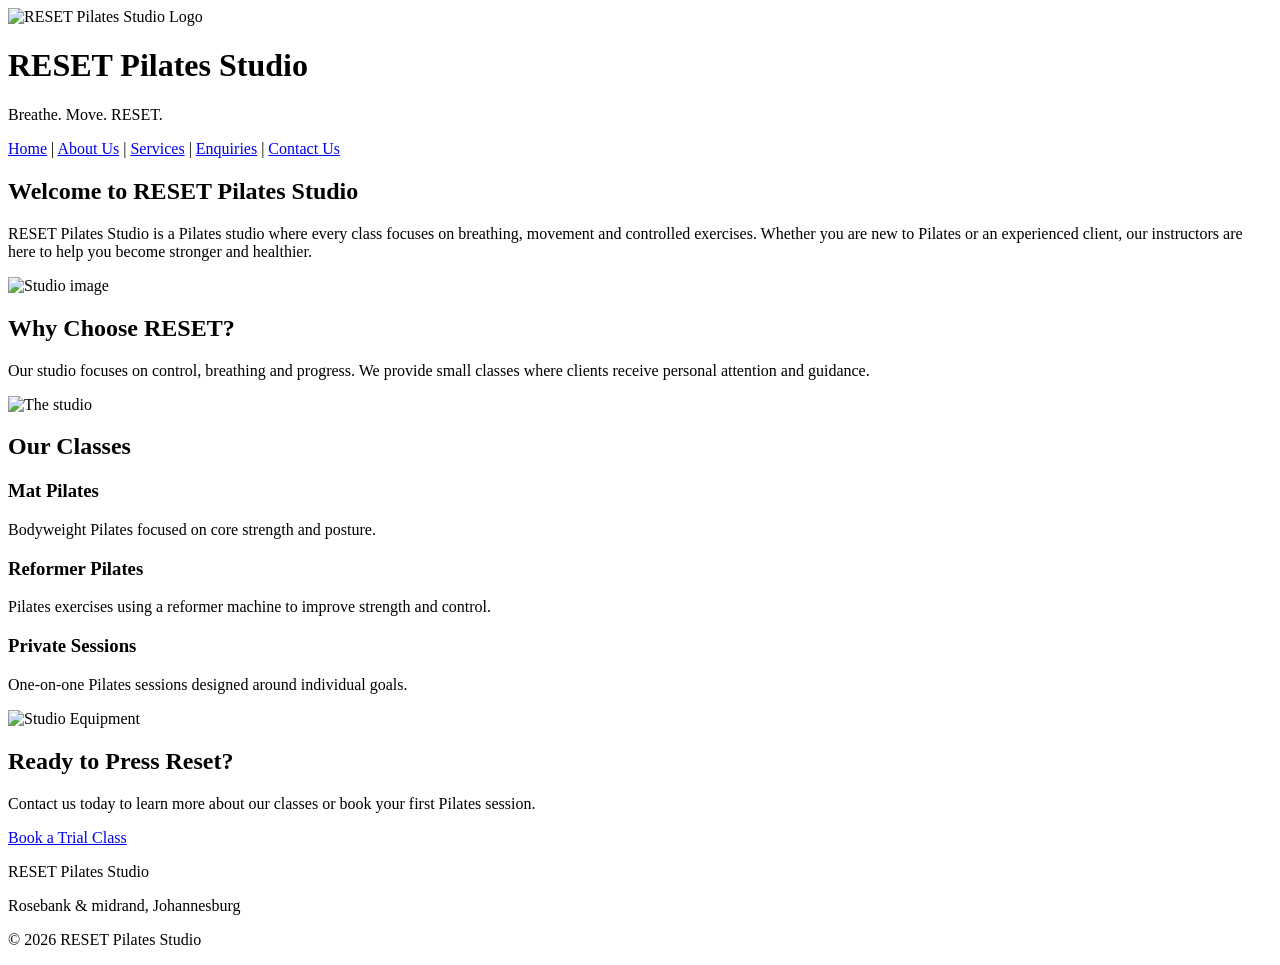
==== index.html @ e607b6fb "Add files via upload" ====
<!DOCTYPE html>
<html lang="en">

<head>
    <meta charset="UTF-8">
    <meta name="viewport" content="width=device-width, initial-scale=1.0">
    <title>RESET Pilates Studio - Home</title>
</head>

<body>

    <header>
        <img src="images/studiologo.png" alt="RESET Pilates Studio Logo">

        <h1>
         RESET Pilates Studio

        </h1>
        <p>
         Breathe. Move. RESET.
        </p>
        <nav>
            <a href="index.html">Home</a> |
            <a href="about.html">About Us</a> |
            <a href="services.html">Services</a> |
            <a href="enquiries.html">Enquiries</a> |
            <a href="contact.html">Contact Us</a>
        </nav>

    </header>

    <main>

        <section>
            <h2>Welcome to RESET Pilates Studio</h2>

            <p>
                RESET Pilates Studio is a Pilates studio where every class
                focuses on breathing, movement and controlled exercises.
                Whether you are new to Pilates or an experienced client,
                our instructors are here to help you become stronger and healthier.
            </p>
            <!-- Hero Image -->
            <img src="images/herophoto.png"alt="Studio image">
            
                

        </section>

        <section>
            <h2>Why Choose RESET?</h2>

            <p>
                Our studio focuses on control, breathing and progress.
                We provide small classes where clients receive personal
                attention and guidance.
            </p>
            <!-- Small Image -->
            <img src="images/smallphoto.png" alt="The studio">

        </section>

        <section>
            <h2>Our Classes</h2>

            <h3>Mat Pilates</h3>
            <p>
                Bodyweight Pilates focused on core strength and posture.
            </p>

            <h3>Reformer Pilates</h3>
            <p>
                Pilates exercises using a reformer machine to improve
                strength and control.
            </p>

            <h3>Private Sessions</h3>
            <p>
                One-on-one Pilates sessions designed around individual goals.
            </p>
            <!-- Large Image -->
            <img src="images/largephoto.png" alt="Studio Equipment">

        </section>

        <section>
            <h2>Ready to Press Reset?</h2>

            <p>
                Contact us today to learn more about our classes or book
                your first Pilates session.
            </p>

            <a href="enquiries.html">Book a Trial Class</a>

        </section>

    </main>

    <footer>
        <!-- Address of the studio -->
        <p>RESET Pilates Studio</p>
        <p>Rosebank & midrand, Johannesburg</p>
        <p>&copy; 2026 RESET Pilates Studio</p>
    </footer>

</body>

</html>
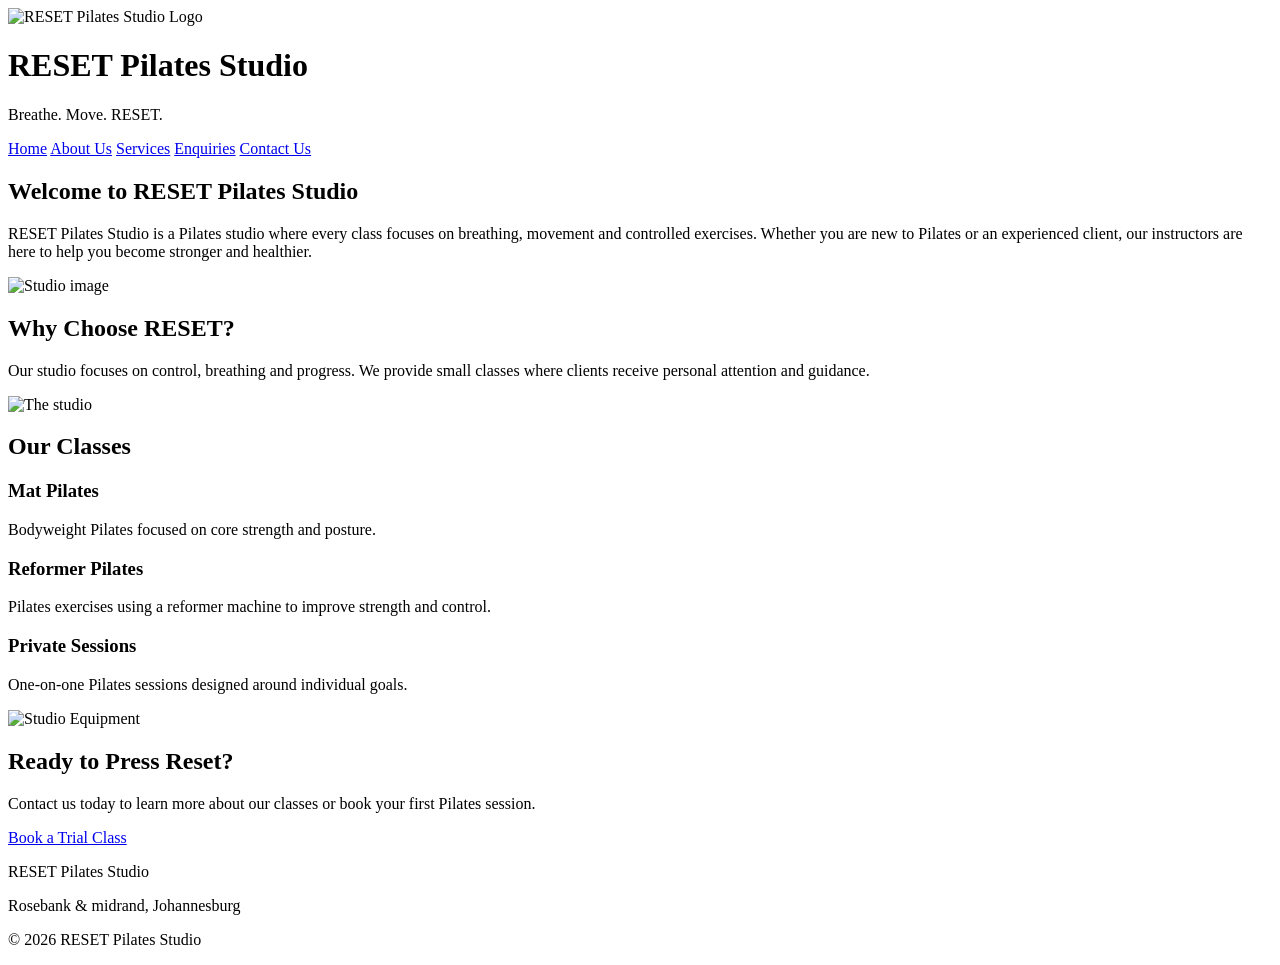
==== commit cb9a0152: "Add files via upload" ====
--- a/index.html
+++ b/index.html
@@ -5,25 +5,26 @@
     <meta charset="UTF-8">
     <meta name="viewport" content="width=device-width, initial-scale=1.0">
     <title>RESET Pilates Studio - Home</title>
+    <link rel="stylesheet" href="css_assets/style.css">
 </head>
 
 <body>
 
-    <header>
-        <img src="images/studiologo.png" alt="RESET Pilates Studio Logo">
+    <header class="site-header">
+        <img class="logo" src="images/studiologo.png" alt="RESET Pilates Studio Logo">
 
         <h1>
          RESET Pilates Studio
 
         </h1>
-        <p>
+        <p class="tagline">
          Breathe. Move. RESET.
         </p>
-        <nav>
-            <a href="index.html">Home</a> |
-            <a href="about.html">About Us</a> |
-            <a href="services.html">Services</a> |
-            <a href="enquiries.html">Enquiries</a> |
+        <nav class="nav-links">
+            <a href="index.html">Home</a>
+            <a href="about.html">About Us</a>
+            <a href="services.html">Services</a>
+            <a href="enquiries.html">Enquiries</a>
             <a href="contact.html">Contact Us</a>
         </nav>
 
@@ -31,53 +32,57 @@
 
     <main>
 
-        <section>
-            <h2>Welcome to RESET Pilates Studio</h2>
+        <section class="media-section">
+            <div>
+                <h2>Welcome to RESET Pilates Studio</h2>
 
-            <p>
-                RESET Pilates Studio is a Pilates studio where every class
-                focuses on breathing, movement and controlled exercises.
-                Whether you are new to Pilates or an experienced client,
-                our instructors are here to help you become stronger and healthier.
-            </p>
+                <p>
+                    RESET Pilates Studio is a Pilates studio where every class
+                    focuses on breathing, movement and controlled exercises.
+                    Whether you are new to Pilates or an experienced client,
+                    our instructors are here to help you become stronger and healthier.
+                </p>
+            </div>
             <!-- Hero Image -->
-            <img src="images/herophoto.png"alt="Studio image">
-            
-                
+            <img src="images/herophoto.png" alt="Studio image">
 
         </section>
 
-        <section>
-            <h2>Why Choose RESET?</h2>
+        <section class="media-section reverse">
+            <div>
+                <h2>Why Choose RESET?</h2>
 
-            <p>
-                Our studio focuses on control, breathing and progress.
-                We provide small classes where clients receive personal
-                attention and guidance.
-            </p>
+                <p>
+                    Our studio focuses on control, breathing and progress.
+                    We provide small classes where clients receive personal
+                    attention and guidance.
+                </p>
+            </div>
             <!-- Small Image -->
             <img src="images/smallphoto.png" alt="The studio">
 
         </section>
 
-        <section>
-            <h2>Our Classes</h2>
+        <section class="media-section">
+            <div>
+                <h2>Our Classes</h2>
 
-            <h3>Mat Pilates</h3>
-            <p>
-                Bodyweight Pilates focused on core strength and posture.
-            </p>
+                <h3>Mat Pilates</h3>
+                <p>
+                    Bodyweight Pilates focused on core strength and posture.
+                </p>
 
-            <h3>Reformer Pilates</h3>
-            <p>
-                Pilates exercises using a reformer machine to improve
-                strength and control.
-            </p>
+                <h3>Reformer Pilates</h3>
+                <p>
+                    Pilates exercises using a reformer machine to improve
+                    strength and control.
+                </p>
 
-            <h3>Private Sessions</h3>
-            <p>
-                One-on-one Pilates sessions designed around individual goals.
-            </p>
+                <h3>Private Sessions</h3>
+                <p>
+                    One-on-one Pilates sessions designed around individual goals.
+                </p>
+            </div>
             <!-- Large Image -->
             <img src="images/largephoto.png" alt="Studio Equipment">
 
@@ -91,13 +96,13 @@
                 your first Pilates session.
             </p>
 
-            <a href="enquiries.html">Book a Trial Class</a>
+            <a class="cta-button" href="enquiries.html">Book a Trial Class</a>
 
         </section>
 
     </main>
 
-    <footer>
+    <footer class="site-footer">
         <!-- Address of the studio -->
         <p>RESET Pilates Studio</p>
         <p>Rosebank & midrand, Johannesburg</p>
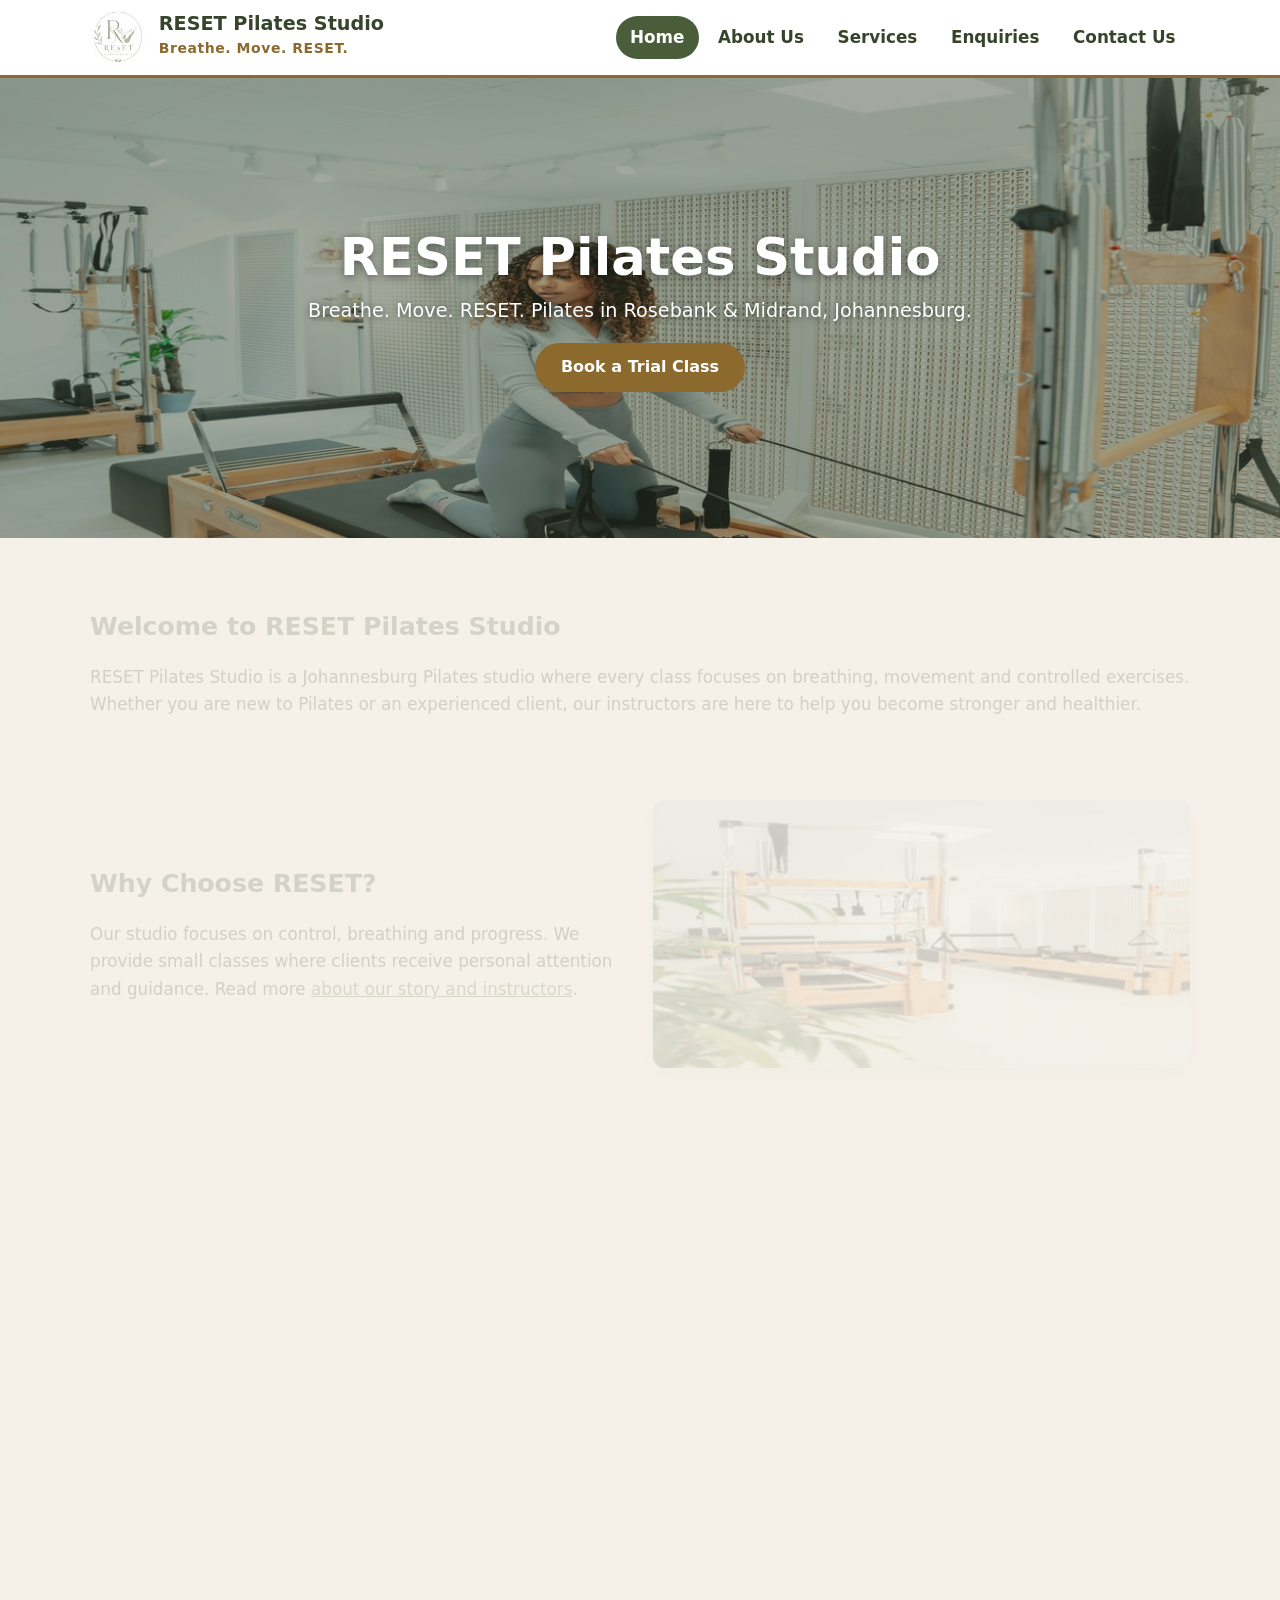
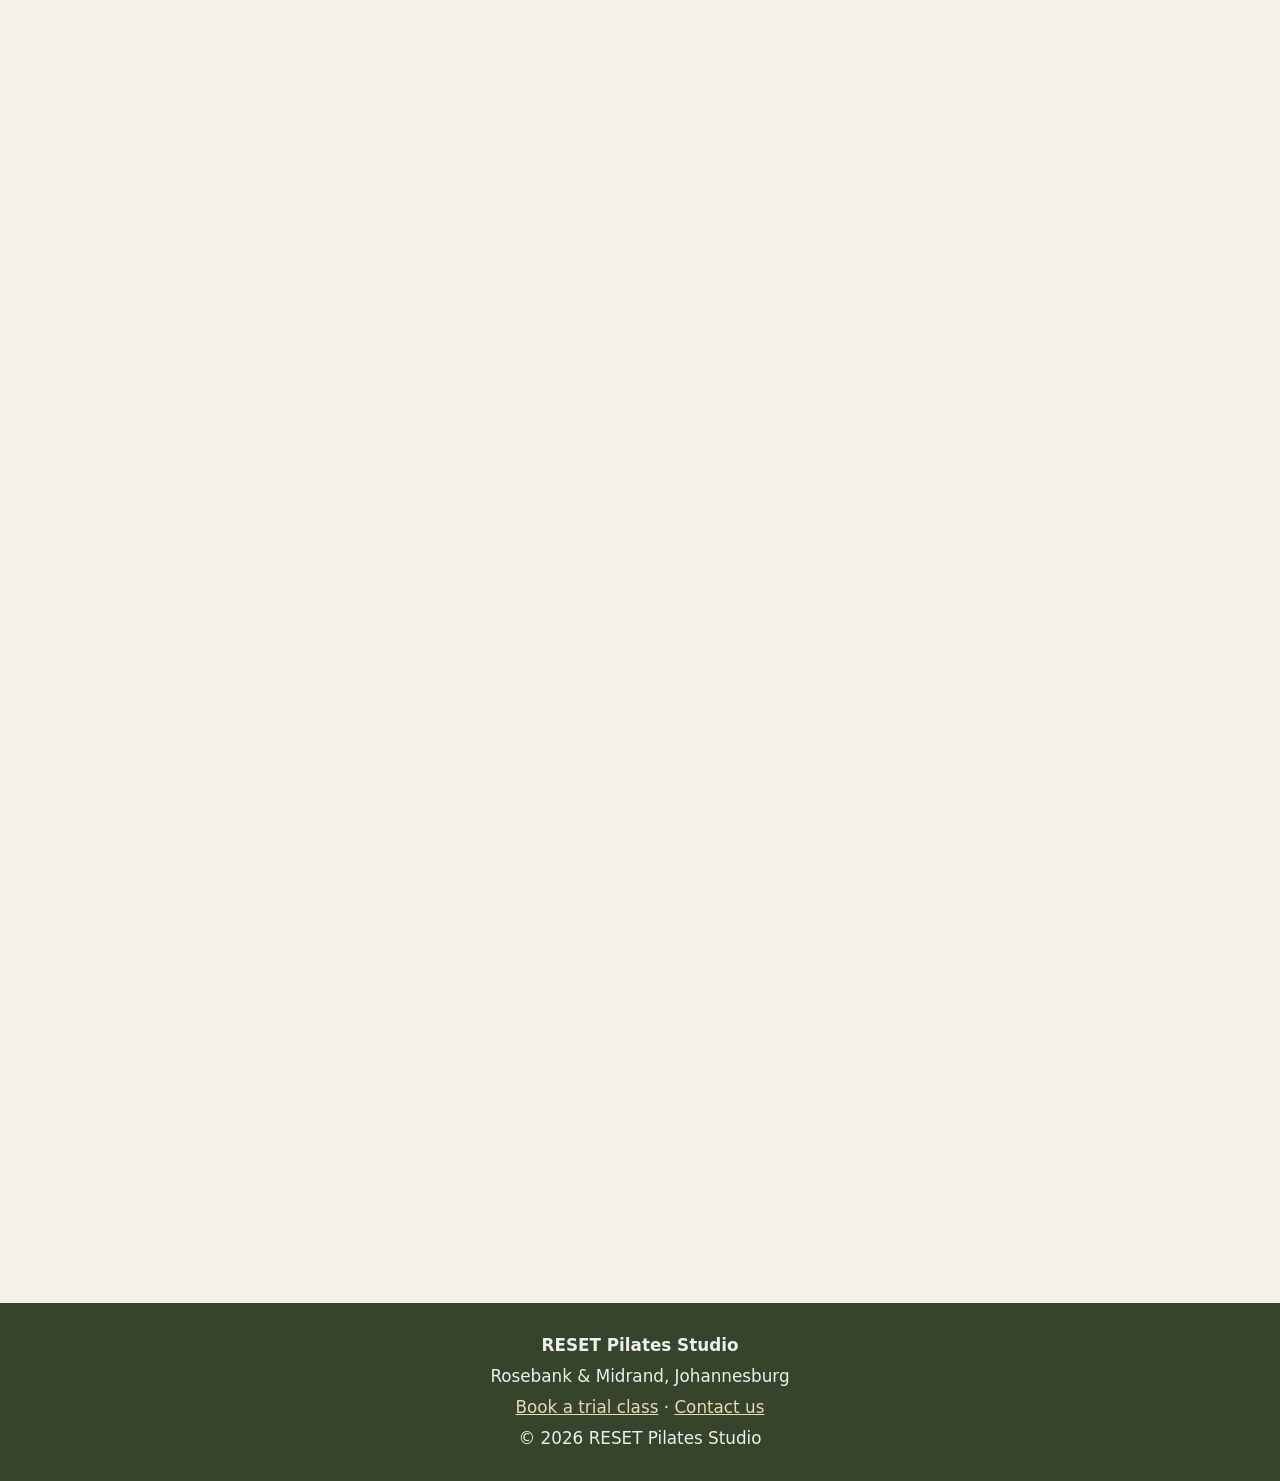
==== commit 57347cf5: "Add Part 3" ====
--- a/index.html
+++ b/index.html
@@ -1,114 +1,158 @@
-<!DOCTYPE html>
-<html lang="en">
-
-<head>
-    <meta charset="UTF-8">
-    <meta name="viewport" content="width=device-width, initial-scale=1.0">
-    <title>RESET Pilates Studio - Home</title>
-    <link rel="stylesheet" href="css_assets/style.css">
-</head>
-
-<body>
-
-    <header class="site-header">
-        <img class="logo" src="images/studiologo.png" alt="RESET Pilates Studio Logo">
-
-        <h1>
-         RESET Pilates Studio
-
-        </h1>
-        <p class="tagline">
-         Breathe. Move. RESET.
-        </p>
-        <nav class="nav-links">
-            <a href="index.html">Home</a>
-            <a href="about.html">About Us</a>
-            <a href="services.html">Services</a>
-            <a href="enquiries.html">Enquiries</a>
-            <a href="contact.html">Contact Us</a>
-        </nav>
-
-    </header>
-
-    <main>
-
-        <section class="media-section">
-            <div>
-                <h2>Welcome to RESET Pilates Studio</h2>
-
-                <p>
-                    RESET Pilates Studio is a Pilates studio where every class
-                    focuses on breathing, movement and controlled exercises.
-                    Whether you are new to Pilates or an experienced client,
-                    our instructors are here to help you become stronger and healthier.
-                </p>
-            </div>
-            <!-- Hero Image -->
-            <img src="images/herophoto.png" alt="Studio image">
-
-        </section>
-
-        <section class="media-section reverse">
-            <div>
-                <h2>Why Choose RESET?</h2>
-
-                <p>
-                    Our studio focuses on control, breathing and progress.
-                    We provide small classes where clients receive personal
-                    attention and guidance.
-                </p>
-            </div>
-            <!-- Small Image -->
-            <img src="images/smallphoto.png" alt="The studio">
-
-        </section>
-
-        <section class="media-section">
-            <div>
-                <h2>Our Classes</h2>
-
-                <h3>Mat Pilates</h3>
-                <p>
-                    Bodyweight Pilates focused on core strength and posture.
-                </p>
-
-                <h3>Reformer Pilates</h3>
-                <p>
-                    Pilates exercises using a reformer machine to improve
-                    strength and control.
-                </p>
-
-                <h3>Private Sessions</h3>
-                <p>
-                    One-on-one Pilates sessions designed around individual goals.
-                </p>
-            </div>
-            <!-- Large Image -->
-            <img src="images/largephoto.png" alt="Studio Equipment">
-
-        </section>
-
-        <section>
-            <h2>Ready to Press Reset?</h2>
-
-            <p>
-                Contact us today to learn more about our classes or book
-                your first Pilates session.
-            </p>
-
-            <a class="cta-button" href="enquiries.html">Book a Trial Class</a>
-
-        </section>
-
-    </main>
-
-    <footer class="site-footer">
-        <!-- Address of the studio -->
-        <p>RESET Pilates Studio</p>
-        <p>Rosebank & midrand, Johannesburg</p>
-        <p>&copy; 2026 RESET Pilates Studio</p>
-    </footer>
-
-</body>
-
-</html>+<!DOCTYPE html>
+<html lang="en-ZA" class="no-js">
+<head>
+    <meta charset="UTF-8">
+    <meta name="viewport" content="width=device-width, initial-scale=1.0">
+    <title>RESET Pilates Studio | Mat & Reformer Pilates in Johannesburg</title>
+    <meta name="description" content="RESET Pilates Studio offers mat, reformer and private Pilates classes in Rosebank and Midrand, Johannesburg. Book your trial class today.">
+    <meta name="keywords" content="Pilates Johannesburg, reformer Pilates Rosebank, mat Pilates Midrand, Pilates studio Gauteng, private Pilates">
+    <meta name="author" content="Thato Mbewe">
+    <meta name="robots" content="index, follow">
+    <meta http-equiv="Content-Security-Policy" content="default-src 'self'; script-src 'self'; style-src 'self' https://fonts.googleapis.com; font-src https://fonts.gstatic.com; img-src 'self' data:; connect-src 'self' https://formspree.io; object-src 'none'; base-uri 'self'; frame-ancestors 'self'; form-action 'self' mailto:">
+    <meta name="referrer" content="strict-origin-when-cross-origin">
+    <link rel="canonical" href="https://thatombewe733.github.io/WEDE5020_POE/">
+    <link rel="icon" type="image/png" href="images/studiologo.png">
+    <meta property="og:type" content="website">
+    <meta property="og:site_name" content="RESET Pilates Studio">
+    <meta property="og:title" content="RESET Pilates Studio | Mat & Reformer Pilates in Johannesburg">
+    <meta property="og:description" content="RESET Pilates Studio offers mat, reformer and private Pilates classes in Rosebank and Midrand, Johannesburg. Book your trial class today.">
+    <meta property="og:url" content="https://thatombewe733.github.io/WEDE5020_POE/">
+    <meta property="og:image" content="https://thatombewe733.github.io/WEDE5020_POE/images/herophoto.png">
+    <meta name="twitter:card" content="summary_large_image">
+    <link rel="preconnect" href="https://fonts.googleapis.com">
+    <link rel="preconnect" href="https://fonts.gstatic.com" crossorigin>
+    <link rel="stylesheet" href="https://fonts.googleapis.com/css2?family=Lato:wght@400;700&family=Poppins:wght@500;600&display=swap">
+    <link rel="stylesheet" href="css/styles.css">
+    <script type="application/ld+json">
+{
+  "@context": "https://schema.org",
+  "@type": "HealthClub",
+  "name": "RESET Pilates Studio",
+  "description": "Pilates studio in Johannesburg offering mat, reformer and private Pilates sessions.",
+  "url": "https://thatombewe733.github.io/WEDE5020_POE/",
+  "image": "https://thatombewe733.github.io/WEDE5020_POE/images/herophoto.png",
+  "logo": "https://thatombewe733.github.io/WEDE5020_POE/images/studiologo.png",
+  "priceRange": "R180 - R550",
+  "location": [
+    {
+      "@type": "Place",
+      "name": "Rosebank Studio",
+      "telephone": "011 123 4567",
+      "address": {
+        "@type": "PostalAddress",
+        "streetAddress": "Rosebank Mall, 50 Bath Avenue",
+        "addressLocality": "Rosebank",
+        "addressRegion": "Gauteng",
+        "addressCountry": "ZA"
+      }
+    },
+    {
+      "@type": "Place",
+      "name": "Midrand Studio",
+      "telephone": "011 345 6543",
+      "address": {
+        "@type": "PostalAddress",
+        "streetAddress": "Mall of Africa, Lone Creek Crescent & Magwa Crescent, Waterfall City",
+        "addressLocality": "Midrand",
+        "addressRegion": "Gauteng",
+        "addressCountry": "ZA"
+      }
+    }
+  ]
+}
+    </script>
+</head>
+<body>
+    <a class="skip-link" href="#main">Skip to main content</a>
+
+    <header class="site-header">
+        <div class="container header-inner">
+            <!-- Logo and studio name -->
+            <a class="brand" href="index.html" aria-label="RESET Pilates Studio home">
+                <img src="images/studiologo.png" alt="RESET Pilates Studio logo" width="56" height="56">
+                <span><strong>RESET Pilates Studio</strong><small>Breathe. Move. RESET.</small></span>
+            </a>
+            <button class="nav-toggle" aria-expanded="false" aria-controls="site-nav">Menu</button>
+            <nav class="main-nav" id="site-nav" aria-label="Main navigation">
+                <ul><li><a href="index.html" aria-current="page">Home</a></li><li><a href="about.html">About Us</a></li><li><a href="services.html">Services</a></li><li><a href="enquiries.html">Enquiries</a></li><li><a href="contact.html">Contact Us</a></li></ul>
+            </nav>
+        </div>
+    </header>
+
+    <main id="main">
+        <!-- Hero image and main heading -->
+        <section class="hero">
+            <img src="images/herophoto.png" alt="Client practising on a reformer machine in the bright RESET Pilates studio" width="1366" height="450">
+            <div class="hero-text">
+                <h1>RESET Pilates Studio</h1>
+                <p>Breathe. Move. RESET. Pilates in Rosebank &amp; Midrand, Johannesburg.</p>
+                <a class="btn" href="enquiries.html">Book a Trial Class</a>
+            </div>
+        </section>
+
+        <div class="container">
+            <section class="block reveal">
+                <h2>Welcome to RESET Pilates Studio</h2>
+                <p>RESET Pilates Studio is a Johannesburg Pilates studio where every class focuses on breathing, movement and controlled exercises. Whether you are new to Pilates or an experienced client, our instructors are here to help you become stronger and healthier.</p>
+            </section>
+
+            <section class="block two-col reveal">
+                <div>
+                    <h2>Why Choose RESET?</h2>
+                    <p>Our studio focuses on control, breathing and progress. We provide small classes where clients receive personal attention and guidance. Read more <a href="about.html">about our story and instructors</a>.</p>
+                </div>
+                <!-- Small image -->
+                <img class="photo" src="images/smallphoto.png" alt="Two wooden reformers surrounded by plants in the RESET studio" width="400" height="200" loading="lazy">
+            </section>
+
+            <section class="block two-col reveal">
+                <!-- Large image -->
+                <img class="photo" src="images/largephoto.png" alt="Wall of Pilates rings, stability balls, resistance bars and hand weights" width="400" height="800" loading="lazy">
+                <div>
+                    <h2>Our Pilates Classes</h2>
+                    <h3>Mat Pilates</h3>
+                    <p>Bodyweight Pilates focused on core strength and posture.</p>
+                    <h3>Reformer Pilates</h3>
+                    <p>Pilates exercises using a reformer machine to improve strength and control.</p>
+                    <h3>Private Sessions</h3>
+                    <p>One-on-one Pilates sessions designed around individual goals.</p>
+                    <p><a class="btn btn-secondary" href="services.html">See classes &amp; pricing</a></p>
+                </div>
+            </section>
+
+            <section class="block reveal">
+                <h2>Inside the Studio</h2>
+                <p>Select a photo to view it larger.</p>
+                <div class="gallery" data-gallery></div>
+            </section>
+
+            <section class="block reveal">
+                <h2>Ready to Press Reset?</h2>
+                <p>Contact us today to learn more about our classes or book your first Pilates session.</p>
+                <a class="btn" href="enquiries.html">Book a Trial Class</a>
+            </section>
+        </div>
+    </main>
+
+    <!-- Lightbox for the photo gallery -->
+    <div class="lightbox" role="dialog" aria-modal="true" aria-label="Photo viewer">
+        <button class="lb-btn lb-close" type="button" aria-label="Close photo">&times;</button>
+        <button class="lb-btn lb-prev" type="button" aria-label="Previous photo">&#8249;</button>
+        <img src="images/herophoto.png" alt="">
+        <p></p>
+        <button class="lb-btn lb-next" type="button" aria-label="Next photo">&#8250;</button>
+    </div>
+
+    <footer class="site-footer">
+        <div class="container">
+            <!-- Address of the studio -->
+            <p><strong>RESET Pilates Studio</strong></p>
+            <p>Rosebank &amp; Midrand, Johannesburg</p>
+            <p><a href="enquiries.html">Book a trial class</a> &middot; <a href="contact.html">Contact us</a></p>
+            <p>&copy; 2026 RESET Pilates Studio</p>
+        </div>
+    </footer>
+    <script src="js/data.js"></script>
+    <script src="js/main.js"></script>
+</body>
+</html>
--- a/css/styles.css
+++ b/css/styles.css
@@ -0,0 +1,144 @@
+/* RESET Pilates Studio - main stylesheet (Part 3) */
+:root{
+  --moss:#4a5d3a; --moss-dark:#35442a; --brass:#8c6a2e; --brass-light:#e8d9b8;
+  --sand:#f5f1e8; --white:#fff; --ink:#2b2f26; --muted:#5d6455; --error:#a12a2a; --ok:#2f6b3a;
+  --radius:12px; --shadow:0 6px 20px rgba(40,50,30,.12);
+  --font-head:'Poppins',system-ui,-apple-system,'Segoe UI',sans-serif;
+  --font-body:'Lato',system-ui,-apple-system,'Segoe UI',sans-serif;
+}
+*,*::before,*::after{box-sizing:border-box}
+html{scroll-behavior:smooth}
+body{margin:0;font-family:var(--font-body);color:var(--ink);background:var(--sand);line-height:1.65;font-size:1.05rem}
+img{max-width:100%;height:auto;display:block}
+h1,h2,h3{font-family:var(--font-head);color:var(--moss-dark);line-height:1.25}
+a{color:var(--moss)}
+a:focus-visible,button:focus-visible,input:focus-visible,select:focus-visible,textarea:focus-visible{outline:3px solid var(--brass);outline-offset:2px}
+.skip-link{position:absolute;left:-999px;top:0;background:var(--brass);color:#fff;padding:.6rem 1rem;z-index:300}
+.skip-link:focus{left:0}
+.container{width:min(1100px,92%);margin-inline:auto}
+
+/* Header & nav */
+.site-header{background:var(--white);border-bottom:3px solid var(--brass);position:sticky;top:0;z-index:100}
+.header-inner{display:flex;align-items:center;justify-content:space-between;gap:1rem;padding:.6rem 0}
+.brand{display:flex;align-items:center;gap:.8rem;text-decoration:none}
+.brand img{width:56px;height:56px;border-radius:50%}
+.brand strong{font-family:var(--font-head);color:var(--moss-dark);font-size:1.2rem;display:block;line-height:1.1}
+.brand small{color:var(--brass);font-weight:700;letter-spacing:.04em}
+.nav-toggle{display:none;background:var(--moss);color:#fff;border:0;border-radius:8px;padding:.5rem .9rem;font-size:1rem;cursor:pointer}
+.main-nav ul{list-style:none;margin:0;padding:0;display:flex;gap:.3rem}
+.main-nav a{display:block;padding:.5rem .9rem;border-radius:999px;text-decoration:none;color:var(--moss-dark);font-weight:700;transition:background .25s,color .25s}
+.main-nav a:hover,.main-nav a[aria-current="page"]{background:var(--moss);color:#fff}
+
+/* Hero */
+.hero{position:relative;color:#fff;background:var(--moss-dark)}
+.hero img{width:100%;height:clamp(240px,40vw,460px);object-fit:cover;opacity:.55}
+.hero-text{position:absolute;inset:0;display:flex;flex-direction:column;justify-content:center;align-items:center;text-align:center;padding:1rem}
+.hero-text h1{color:#fff;font-size:clamp(1.8rem,5vw,3.2rem);margin:0 0 .4rem;text-shadow:0 2px 8px rgba(0,0,0,.4)}
+.hero-text p{font-size:1.2rem;margin:0 0 1rem;text-shadow:0 1px 6px rgba(0,0,0,.5)}
+.page-title{background:var(--moss);color:#fff;padding:2rem 0;text-align:center}
+.page-title h1{color:#fff;margin:0}
+.page-title p{margin:.4rem 0 0}
+
+main{padding-bottom:2rem}
+section.block{padding:2rem 0}
+.card{background:var(--white);border-radius:var(--radius);padding:1.4rem;box-shadow:var(--shadow)}
+.grid{display:grid;gap:1.4rem;grid-template-columns:repeat(auto-fit,minmax(260px,1fr))}
+.btn{display:inline-block;background:var(--brass);color:#fff;border:0;border-radius:999px;padding:.7rem 1.6rem;font-weight:700;font-family:var(--font-head);text-decoration:none;cursor:pointer;font-size:1rem;transition:transform .2s,background .25s}
+.btn:hover{background:#6f5324;transform:translateY(-2px)}
+.btn-secondary{background:var(--moss)}
+.btn-secondary:hover{background:var(--moss-dark)}
+.btn[disabled]{opacity:.6;cursor:wait;transform:none}
+.two-col{display:grid;gap:1.6rem;grid-template-columns:1fr 1fr;align-items:center}
+.photo{border-radius:var(--radius);box-shadow:var(--shadow);width:100%}
+
+/* Scroll-reveal animation */
+.reveal{opacity:0;transform:translateY(24px);transition:opacity .7s ease,transform .7s ease}
+.reveal.visible{opacity:1;transform:none}
+.no-js .reveal{opacity:1;transform:none}
+
+/* Gallery + lightbox */
+.gallery{display:grid;gap:1rem;grid-template-columns:repeat(auto-fit,minmax(220px,1fr))}
+.gallery button{border:0;padding:0;background:none;cursor:zoom-in;border-radius:var(--radius);overflow:hidden;box-shadow:var(--shadow)}
+.gallery img{width:100%;height:240px;object-fit:cover;transition:transform .4s}
+.gallery button:hover img{transform:scale(1.07)}
+.lightbox{position:fixed;inset:0;background:rgba(20,25,15,.92);display:none;align-items:center;justify-content:center;z-index:500;padding:1rem;flex-direction:column;gap:.8rem}
+.lightbox.open{display:flex;animation:fade .3s}
+.lightbox img{max-height:78vh;max-width:92vw;border-radius:8px;object-fit:contain}
+.lightbox p{color:#fff;margin:0;text-align:center}
+.lb-btn{position:absolute;background:rgba(255,255,255,.15);color:#fff;border:0;font-size:2rem;width:3rem;height:3rem;border-radius:50%;cursor:pointer}
+.lb-btn:hover{background:rgba(255,255,255,.3)}
+.lb-close{top:1rem;right:1rem}.lb-prev{left:1rem;top:50%}.lb-next{right:1rem;top:50%}
+@keyframes fade{from{opacity:0}to{opacity:1}}
+
+/* Accordion */
+.accordion-item{background:#fff;border-radius:var(--radius);margin-bottom:.7rem;box-shadow:var(--shadow);overflow:hidden}
+.accordion-trigger{width:100%;text-align:left;background:none;border:0;padding:1rem 1.2rem;font:700 1.05rem var(--font-head);color:var(--moss-dark);cursor:pointer;display:flex;justify-content:space-between;gap:1rem}
+.accordion-trigger::after{content:'+';color:var(--brass);font-size:1.4rem;line-height:1}
+.accordion-trigger[aria-expanded="true"]::after{content:'\2212'}
+.accordion-panel{max-height:0;overflow:hidden;transition:max-height .4s ease;padding:0 1.2rem}
+.accordion-panel p{margin:0 0 1rem}
+.accordion-panel.open{max-height:400px}
+
+/* Tabs */
+.tab-list{display:flex;flex-wrap:wrap;gap:.5rem;margin-bottom:1rem}
+.tab-list button{background:var(--brass-light);border:0;border-radius:999px;padding:.55rem 1.2rem;font-weight:700;cursor:pointer;color:var(--moss-dark)}
+.tab-list button[aria-selected="true"]{background:var(--moss);color:#fff}
+.tab-panel[hidden]{display:none}
+.tab-panel{animation:fade .4s}
+
+/* Modal */
+.modal{position:fixed;inset:0;background:rgba(20,25,15,.6);display:none;align-items:center;justify-content:center;z-index:400;padding:1rem}
+.modal.open{display:flex;animation:fade .25s}
+.modal-box{background:#fff;border-radius:var(--radius);max-width:520px;width:100%;padding:1.6rem;position:relative;box-shadow:var(--shadow)}
+.modal-close{position:absolute;top:.6rem;right:.8rem;background:none;border:0;font-size:1.8rem;cursor:pointer;color:var(--muted)}
+
+/* Search / filter */
+.toolbar{display:grid;gap:.8rem;grid-template-columns:2fr 1fr 1fr;margin-bottom:1.2rem}
+.toolbar label{font-weight:700;font-size:.9rem;display:block}
+.toolbar input,.toolbar select{width:100%;padding:.6rem;border:2px solid #cfc8b6;border-radius:8px;font:inherit;background:#fff}
+.class-card h3{margin-top:0}
+.tag{display:inline-block;background:var(--brass-light);color:var(--moss-dark);border-radius:999px;padding:.1rem .7rem;font-size:.85rem;font-weight:700}
+.price{font-family:var(--font-head);font-weight:700;color:var(--brass)}
+.no-results{text-align:center;color:var(--muted);padding:1rem}
+
+/* Tables */
+.table-wrap{overflow-x:auto}
+table{border-collapse:collapse;width:100%;background:#fff;border-radius:var(--radius);overflow:hidden;box-shadow:var(--shadow)}
+th,td{padding:.8rem 1rem;text-align:left;border-bottom:1px solid var(--brass-light)}
+th{background:var(--moss);color:#fff}
+
+/* Forms */
+.form-card{max-width:680px;margin-inline:auto}
+.field{margin-bottom:1.1rem}
+.field label{display:block;font-weight:700;margin-bottom:.25rem}
+.field input,.field select,.field textarea{width:100%;padding:.7rem;border:2px solid #cfc8b6;border-radius:8px;font:inherit;background:#fff}
+.field input:focus,.field select:focus,.field textarea:focus{border-color:var(--moss)}
+.field.invalid input,.field.invalid select,.field.invalid textarea{border-color:var(--error)}
+.field.valid input,.field.valid select,.field.valid textarea{border-color:var(--ok)}
+.error-msg{color:var(--error);font-size:.9rem;min-height:1.2em;margin:.2rem 0 0}
+.hint{color:var(--muted);font-size:.85rem}
+.form-status{margin-top:1rem;padding:1rem;border-radius:8px;display:none}
+.form-status.show{display:block}
+.form-status.success{background:#e4f1e5;border-left:5px solid var(--ok)}
+.form-status.fail{background:#f8e3e3;border-left:5px solid var(--error)}
+.email-preview{white-space:pre-wrap;background:#fff;border:1px dashed var(--brass);border-radius:8px;padding:.8rem;margin:.6rem 0;font-size:.95rem}
+.hp{position:absolute;left:-5000px}
+#map{height:420px;border-radius:var(--radius);box-shadow:var(--shadow);overflow:hidden;background:#e9e9e9}
+#map iframe{width:100%;height:100%;border:0;display:block}
+.map-hint{margin-top:.6rem;font-size:.95rem}
+.map-switch .btn[aria-pressed="true"]{outline:2px solid var(--brass);outline-offset:2px}
+.map-switch{display:flex;gap:.5rem;margin-bottom:.8rem;flex-wrap:wrap}
+
+/* Footer */
+.site-footer{background:var(--moss-dark);color:#eee;text-align:center;padding:1.6rem 0}
+.site-footer a{color:var(--brass-light)}
+.site-footer p{margin:.2rem 0}
+
+@media (max-width:760px){
+  .nav-toggle{display:block}
+  .main-nav{display:none;position:absolute;left:0;right:0;top:100%;background:#fff;border-bottom:3px solid var(--brass)}
+  .main-nav.open{display:block}
+  .main-nav ul{flex-direction:column;padding:.6rem 4%}
+  .two-col,.toolbar{grid-template-columns:1fr}
+}
+@media (prefers-reduced-motion:reduce){*{animation:none!important;transition:none!important}.reveal{opacity:1;transform:none}}
